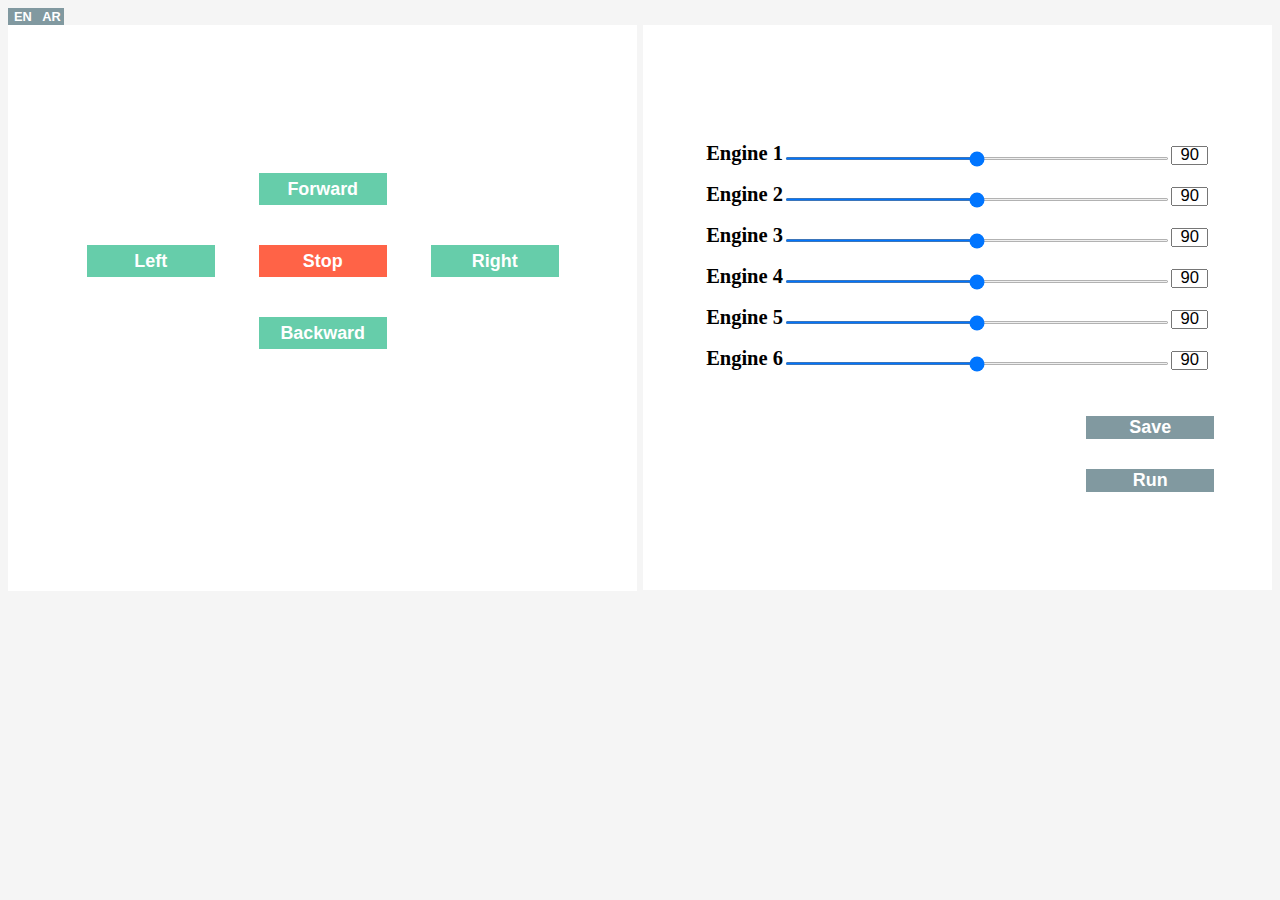
==== Interface/index_eng.html @ 19dbf28b "Add files via upload" ====
<!DOCTYPE html>
    <html>

        <head>
            <!-- meta data -->
            <title>Control</title>
            <meta name="Description" content="A user interface to control the robot_Arm's motors" charset="utf-8">
            <meta name="viewport" content="width=device-width, initial-scale=1.0">
            <link rel="stylesheet" href="style.css" />
            <script>
                function getValue() {
                    var rangeValue1 = document.getElementById("range1").value
                    document.getElementById("amount1").value= rangeValue1   
                    
                    var rangeValue2 = document.getElementById("range2").value
                    document.getElementById("amount2").value= rangeValue2  

                    var rangeValue3 = document.getElementById("range3").value
                    document.getElementById("amount3").value= rangeValue3  

                    var rangeValue4 = document.getElementById("range4").value
                    document.getElementById("amount4").value= rangeValue4  

                    var rangeValue5 = document.getElementById("range5").value
                    document.getElementById("amount5").value= rangeValue5  

                    var rangeValue6 = document.getElementById("range6").value
                    document.getElementById("amount6").value= rangeValue6 
                }
            </script>
        </head>

        <body style="direction: ltr;"> 
            <input id="language" type="submit" value="EN" onclick="location.href = 'index_eng.html'">

            <input id="language" type="submit" value="AR" onclick="location.href = 'index.html'">
            <div class="motors_control">
                <form method="POST" action="results.php" target="_blank">
                    <label id="label">Engine 1</label><input id="range1" type="range" min="0" max="180" value="90" onchange="getValue()"><input name="amount1" id="amount1" value="90">
                    <br>
                    <br>
                    <label id="label">Engine 2</label><input id="range2" type="range" min="0" max="180" value="90" onchange="getValue()"><input name="amount2" id="amount2" value="90"> 
                    <br>
                    <br>
                    <label id="label">Engine 3</label><input id="range3" type="range" min="0" max="180" value="90" onchange="getValue()"><input name="amount3" id="amount3" value="90"> 
                    <br>
                    <br>
                    <label id="label">Engine 4</label><input id="range4" type="range" min="0" max="180" value="90" onchange="getValue()"><input name="amount4" id="amount4" value="90">  
                    <br>
                    <br>
                    <label id="label">Engine 5</label><input id="range5" type="range" min="0" max="180" value="90" onchange="getValue()"><input name="amount5" id="amount5" value="90">
                    <br>
                    <br>
                    <label id="label">Engine 6</label><input id="range6" type="range" min="0" max="180" value="90" onchange="getValue()"><input name="amount6" id="amount6" value="90"> 
                    <br>
                    <br>
                    <br>
                    <div id="saveButton" style="text-align: right; margin-right: 6%;">
                        <input id="button" type="submit" value="Save">
                    </div>
                </form>
                <div id="runMotors" style="text-align: right; margin-right: 6%;">
                    <form  action="run.php" target="_blank"> 
                        <input id="button" type="submit" value="Run">
                    </form>
                </div>
            </div>
            
            <div class="direction_control">
                <form method="POST" id="Direction" action="direction.php" target="_blank">
                    <input id="button1" type="submit" value="Forward" onclick="v" name="Stop">
                    <br>
                    <input id="button2" type="submit" value="Left" onclick="Left" name="Stop">
                    <input id="button3" type="submit" value="Stop" name="Stop">
                    <input id="button4" type="submit" value="Right" onclick="Right" name="Stop">
                    <br>
                    <input id="button5" type="submit" value="Backward" onclick="Backward" name="Stop">
                </form>
            </div>
            
           
            
        </body>

    </html>
---- Interface/style.css ----
body {
    background: whitesmoke;
    direction: rtl;
}

div {
    background-color: white;
    overflow: auto;
}

#language {
    background-color: rgb(129, 153, 160);
    color: white;
    border-width: 0px;
    width: 2.2vw;
    font-weight: bold;
    font-size: 1vw; 
    float: left;
    cursor: pointer;
}

.motors_control {
    float: right;
    width: 49.8%;
    height: 35vw;
    text-align: center;
    padding-top: 9.2vw;
    margin-top: 1.3vw;
}

.direction_control {
    float: left;
    width: 49.8%;
    height: 34.2vw;
    text-align: center;
    padding-top: 10vw;
}

#button {
    background-color: rgb(129, 153, 160);
    margin: 20px;
    margin-top: 10px;
    color: white;
    border-width: 0px;
    width: 10vw;
    font-weight: bold;
    font-size: 1.4vw;
    cursor: pointer;
}

#saveButton{
    text-align: left;
    margin-left: 8%;
    margin-bottom: 0vw;
}

#runMotors {
    text-align: left;
    margin-left: 8%;
    margin-bottom: 0vw;
}

#label {
    font-weight: bold;
    font-size: 1.6vw;
}

#range1, #range2, #range3, #range4, #range5, #range6 {
    width: 30vw;
    height: 3px;
    font-size: 2vw;
    cursor: pointer;
}

#amount1, #amount2, #amount3, #amount4, #amount5, #amount6 {
    width: 2.3vw;
    height: 1vw;
    text-align: center;
    font-size: 1.3vw;
}

#button3 {
    background-color: tomato;
    margin: 20px;
    color: white;
    border-width: 0px;
    width: 10vw;
    height: 2.5vw;
    font-weight: bold;
    font-size: 1.4vw;
    cursor: pointer;
}

#button1, #button2, #button4, #button5 {
    background-color: mediumaquamarine;
    margin: 20px;
    color: white;
    border-width: 0px;
    width: 10vw;
    height: 2.5vw;
    font-weight: bold;
    font-size: 1.4vw;
    cursor: pointer;
}
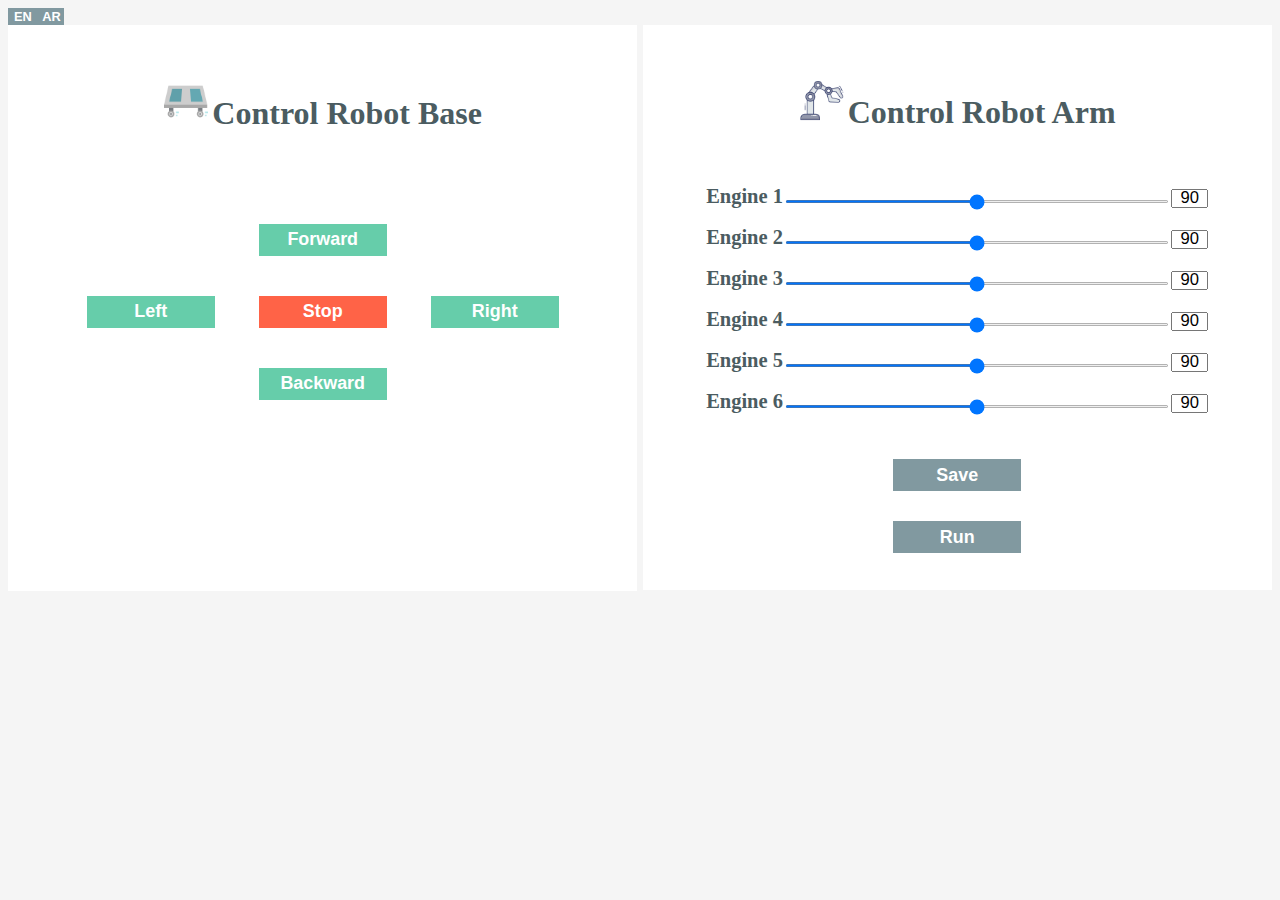
==== commit 25d507ef: "Add files via upload" ====
--- a/Interface/index_eng.html
+++ b/Interface/index_eng.html
@@ -35,6 +35,12 @@
 
             <input id="language" type="submit" value="AR" onclick="location.href = 'index.html'">
             <div class="motors_control">
+                <img id="image" src="arm.png" alt="Robot Arm">
+                <lable id="titles">Control Robot Arm</lable>
+                <br>
+                <br>
+                <br>
+                <br>
                 <form method="POST" action="results.php" target="_blank">
                     <label id="label">Engine 1</label><input id="range1" type="range" min="0" max="180" value="90" onchange="getValue()"><input name="amount1" id="amount1" value="90">
                     <br>
@@ -55,18 +61,23 @@
                     <br>
                     <br>
                     <br>
-                    <div id="saveButton" style="text-align: right; margin-right: 6%;">
+                    <div>
                         <input id="button" type="submit" value="Save">
                     </div>
                 </form>
-                <div id="runMotors" style="text-align: right; margin-right: 6%;">
-                    <form  action="run.php" target="_blank"> 
-                        <input id="button" type="submit" value="Run">
-                    </form>
-                </div>
+                <form  action="run.php" target="_blank"> 
+                    <input id="button" type="submit" value="Run">
+                </form>
             </div>
             
             <div class="direction_control">
+                <img id="image" src="base.png" alt="Robot base">
+                <lable id="titles">Control Robot Base</lable>
+                <br>
+                <br>
+                <br>
+                <br>
+                <br>
                 <form method="POST" id="Direction" action="direction.php" target="_blank">
                     <input id="button1" type="submit" value="Forward" onclick="v" name="Stop">
                     <br>
@@ -82,4 +93,18 @@
             
         </body>
 
-    </html>+    </html>
+    <script>
+        window.watsonAssistantChatOptions = {
+            integrationID: "efa8e356-43bd-4ea6-a952-2ce1ffa30d83", // The ID of this integration.
+            region: "us-south", // The region your integration is hosted in.
+            serviceInstanceID: "bbf1579c-316e-46ed-9ae3-4d8a2ebe091e", // The ID of your service instance.
+            onLoad: function(instance) { instance.render(); }
+          };
+        setTimeout(function(){
+          const t=document.createElement('script');
+          t.src="https://web-chat.global.assistant.watson.appdomain.cloud/loadWatsonAssistantChat.js";
+          document.head.appendChild(t);
+        });
+      </script>
+      --- a/Interface/style.css
+++ b/Interface/style.css
@@ -22,18 +22,18 @@
 .motors_control {
     float: right;
     width: 49.8%;
-    height: 35vw;
+    height: 40vw;
     text-align: center;
-    padding-top: 9.2vw;
+    padding-top: 4.2vw;
     margin-top: 1.3vw;
 }
 
 .direction_control {
     float: left;
     width: 49.8%;
-    height: 34.2vw;
+    height: 40vw;
     text-align: center;
-    padding-top: 10vw;
+    padding-top: 4.2vw;
 }
 
 #button {
@@ -43,24 +43,26 @@
     color: white;
     border-width: 0px;
     width: 10vw;
+    height: 2.5vw;
     font-weight: bold;
     font-size: 1.4vw;
     cursor: pointer;
 }
 
-#saveButton{
-    text-align: left;
-    margin-left: 8%;
-    margin-bottom: 0vw;
+
+#image {
+    height: 3.5vw;
+    width: 3.5vw;
 }
 
-#runMotors {
-    text-align: left;
-    margin-left: 8%;
-    margin-bottom: 0vw;
+#titles {
+    color: rgb(75, 92, 97);
+    font-weight: bold;
+    font-size: 2.5vw;
 }
 
 #label {
+    color: rgb(75, 92, 97);
     font-weight: bold;
     font-size: 1.6vw;
 }
